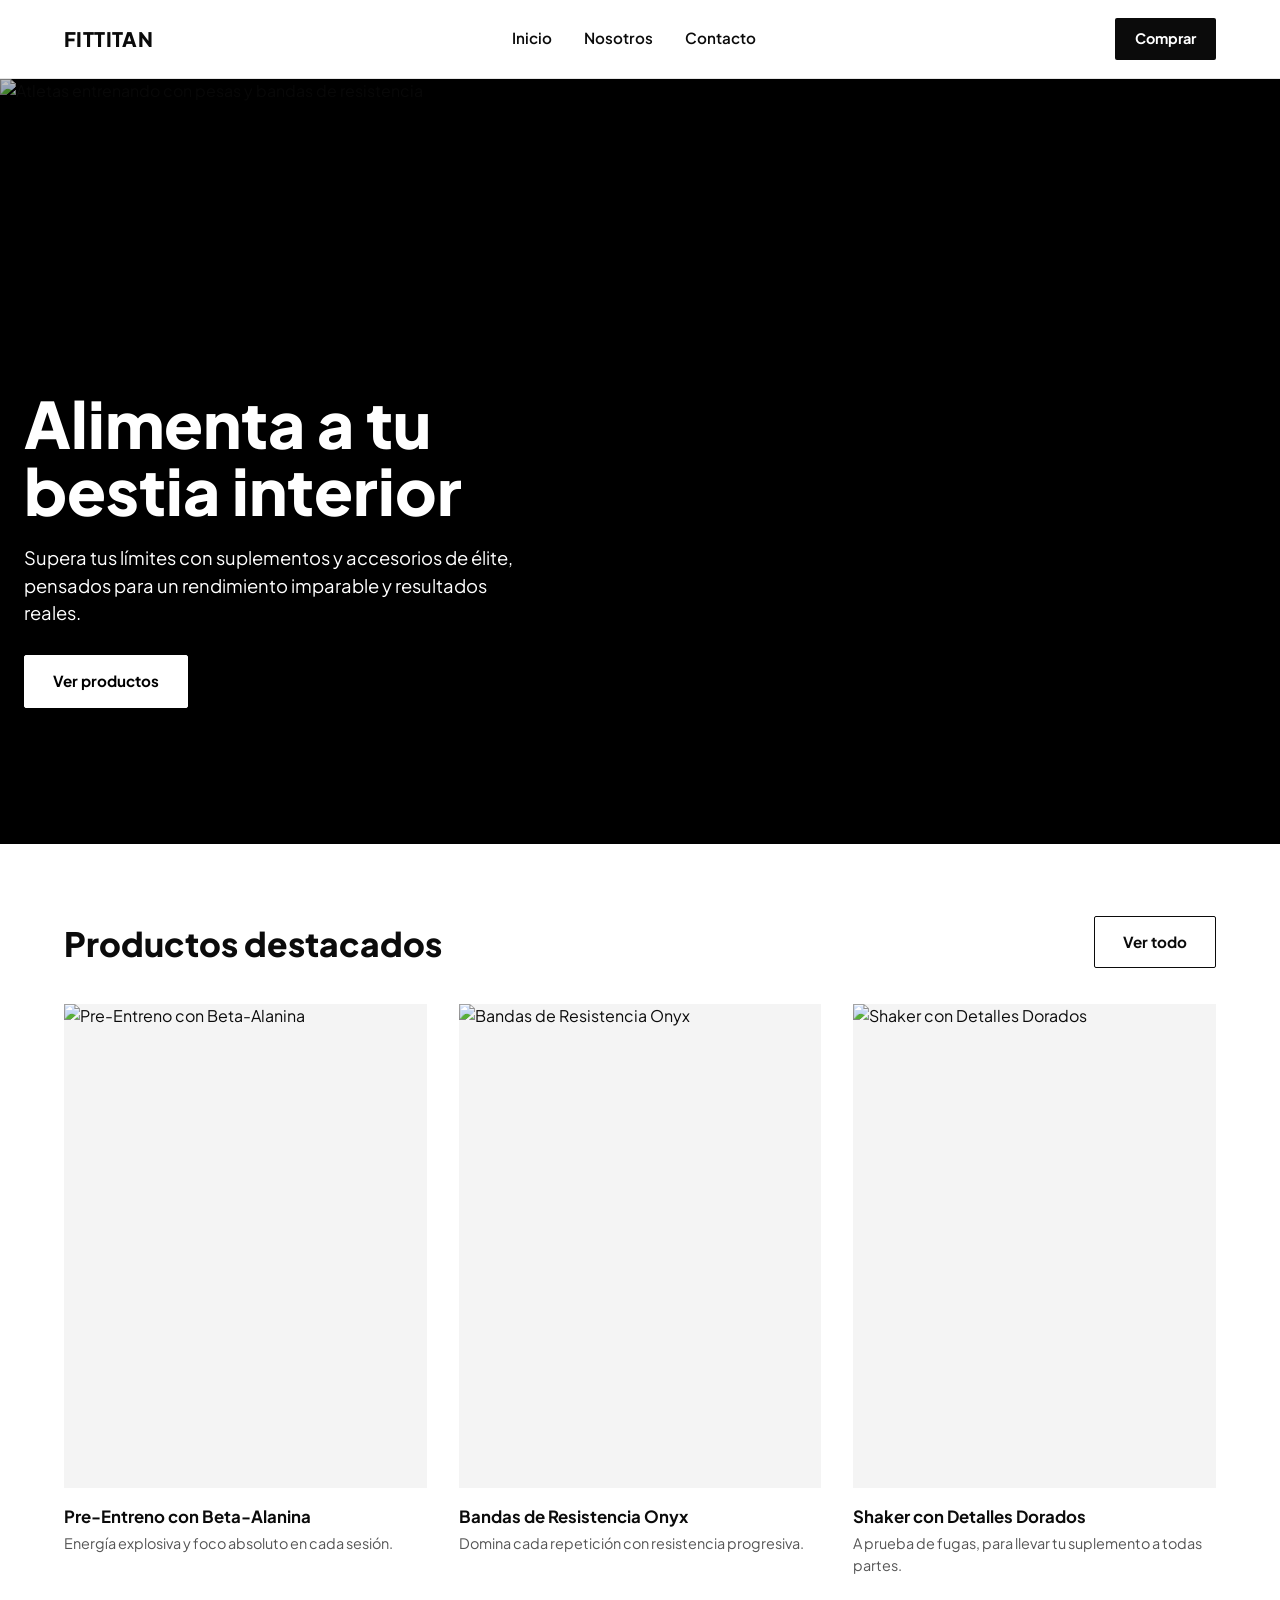
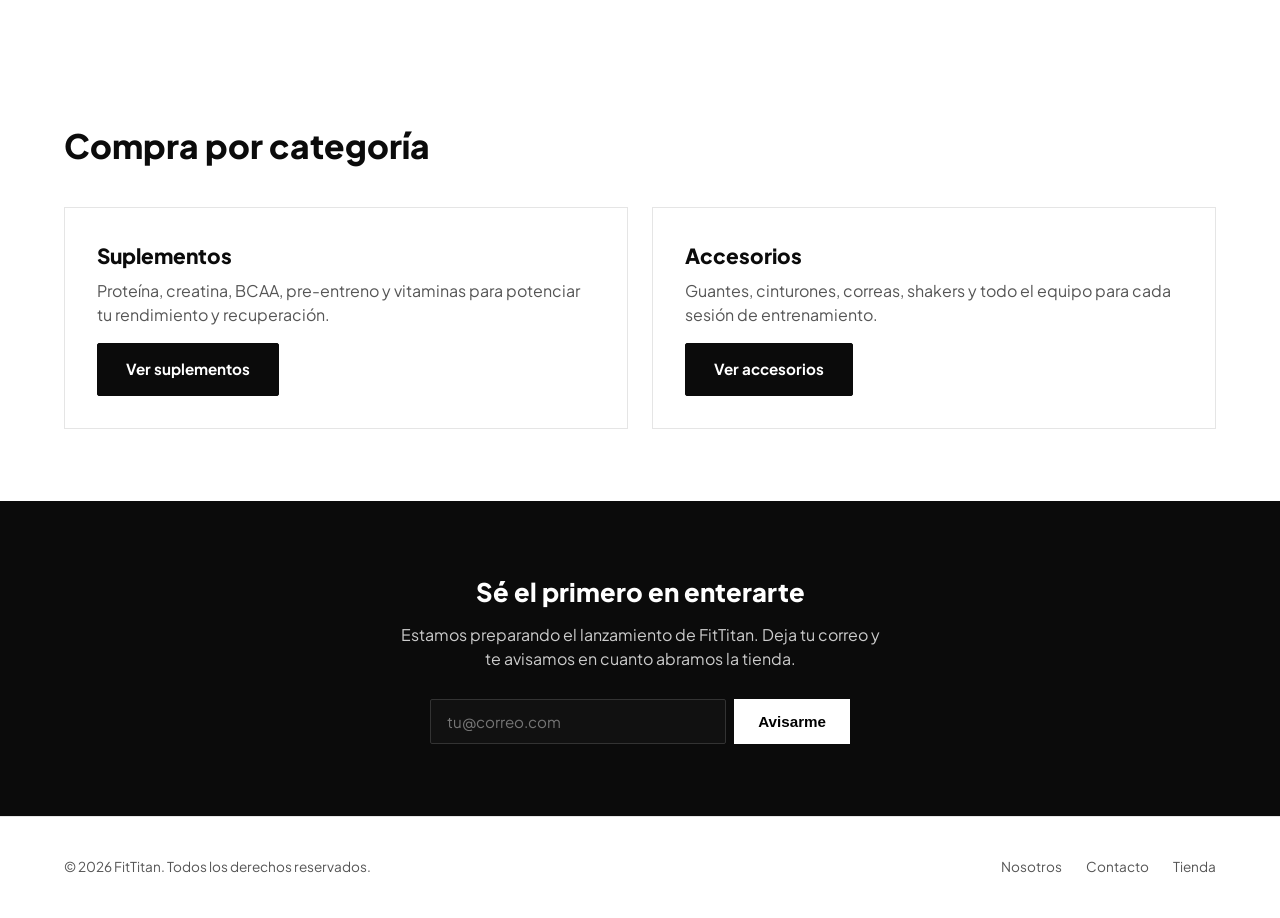
==== index.html @ 36bb078b "Initial FitTitan static site" ====
<!DOCTYPE html>
<html lang="es">
<head>
<meta charset="UTF-8">
<meta name="viewport" content="width=device-width, initial-scale=1.0">
<title>FitTitan — Suplementos y Accesorios Deportivos</title>
<meta name="description" content="FitTitan: suplementos y accesorios deportivos para todo tipo de atleta. Fuerza. Rendimiento. Sin excusas.">
<link rel="preconnect" href="https://fonts.googleapis.com">
<link rel="preconnect" href="https://fonts.gstatic.com" crossorigin>
<link href="https://fonts.googleapis.com/css2?family=Plus+Jakarta+Sans:wght@400;600;700;800&display=swap" rel="stylesheet">
<link rel="stylesheet" href="style.css">
</head>
<body>

<header class="site-header">
  <nav class="nav">
    <a href="index.html" class="logo">FITTITAN</a>
    <ul class="nav-links">
      <li><a href="index.html">Inicio</a></li>
      <li><a href="nosotros.html">Nosotros</a></li>
      <li><a href="contacto.html">Contacto</a></li>
    </ul>
    <a class="nav-cta" href="https://fittitan-fitness.myshopify.com/" target="_blank" rel="noopener">Comprar</a>
  </nav>
</header>

<section class="hero">
  <img class="bg" src="https://cdn.shopify.com/s/files/1/0814/9437/6633/files/34d7adc1df3192ed12bdfaa26356b9f7.png?v=1787614915" alt="Atletas entrenando con pesas y bandas de resistencia">
  <div class="hero-inner">
    <h1>Alimenta a tu bestia interior</h1>
    <p>Supera tus límites con suplementos y accesorios de élite, pensados para un rendimiento imparable y resultados reales.</p>
    <a class="btn btn-white" href="https://fittitan-fitness.myshopify.com/" target="_blank" rel="noopener">Ver productos</a>
  </div>
</section>

<section id="productos">
  <div class="wrap">
    <div class="section-head">
      <h2>Productos destacados</h2>
      <a class="btn btn-outline" href="https://fittitan-fitness.myshopify.com/" target="_blank" rel="noopener">Ver todo</a>
    </div>
    <div class="grid-3">
      <div class="card">
        <img src="https://cdn.shopify.com/s/files/1/0814/9437/6633/files/b5a27723343416ccb656608fe75a469c.png?v=1787614917" alt="Pre-Entreno con Beta-Alanina">
        <h3>Pre-Entreno con Beta-Alanina</h3>
        <p>Energía explosiva y foco absoluto en cada sesión.</p>
      </div>
      <div class="card">
        <img src="https://cdn.shopify.com/s/files/1/0814/9437/6633/files/88478accadc6502c0098ba748a84efc3.png?v=1787614918" alt="Bandas de Resistencia Onyx">
        <h3>Bandas de Resistencia Onyx</h3>
        <p>Domina cada repetición con resistencia progresiva.</p>
      </div>
      <div class="card">
        <img src="https://cdn.shopify.com/s/files/1/0814/9437/6633/files/41820521444b0ca82c34c3b4616d068d.png?v=1787614920" alt="Shaker con Detalles Dorados">
        <h3>Shaker con Detalles Dorados</h3>
        <p>A prueba de fugas, para llevar tu suplemento a todas partes.</p>
      </div>
    </div>
  </div>
</section>

<section>
  <div class="wrap">
    <div class="section-head">
      <h2>Compra por categoría</h2>
    </div>
    <div class="grid-2">
      <div class="cat-card">
        <h3>Suplementos</h3>
        <p>Proteína, creatina, BCAA, pre-entreno y vitaminas para potenciar tu rendimiento y recuperación.</p>
        <a class="btn" href="https://fittitan-fitness.myshopify.com/collections/suplementos" target="_blank" rel="noopener">Ver suplementos</a>
      </div>
      <div class="cat-card">
        <h3>Accesorios</h3>
        <p>Guantes, cinturones, correas, shakers y todo el equipo para cada sesión de entrenamiento.</p>
        <a class="btn" href="https://fittitan-fitness.myshopify.com/collections/accesorios" target="_blank" rel="noopener">Ver accesorios</a>
      </div>
    </div>
  </div>
</section>

<section class="dark">
  <div class="wrap">
    <h2>Sé el primero en enterarte</h2>
    <p>Estamos preparando el lanzamiento de FitTitan. Deja tu correo y te avisamos en cuanto abramos la tienda.</p>
    <form class="subscribe-form" action="https://formsubmit.co/hectoreduardosanchezcalderon@gmail.com" method="POST">
      <input type="hidden" name="_subject" value="Nueva suscripción — FitTitan">
      <input type="hidden" name="_captcha" value="false">
      <input type="hidden" name="_next" value="https://h4ct0r.github.io/fittitan/gracias.html">
      <input type="email" name="email" placeholder="tu@correo.com" required>
      <button type="submit">Avisarme</button>
    </form>
  </div>
</section>

<footer>
  <div class="wrap footer-inner">
    <span>&copy; 2026 FitTitan. Todos los derechos reservados.</span>
    <ul class="footer-links">
      <li><a href="nosotros.html">Nosotros</a></li>
      <li><a href="contacto.html">Contacto</a></li>
      <li><a href="https://fittitan-fitness.myshopify.com/" target="_blank" rel="noopener">Tienda</a></li>
    </ul>
  </div>
</footer>

</body>
</html>
---- style.css ----
:root{
  --black:#0b0b0b;
  --white:#ffffff;
  --gray:#555555;
  --gray-light:#f4f4f4;
  --accent:#fcc861;
  --border:#e5e5e5;
}
*{box-sizing:border-box;margin:0;padding:0;}
html{scroll-behavior:smooth;}
body{
  font-family:'Plus Jakarta Sans', -apple-system, BlinkMacSystemFont, 'Segoe UI', Roboto, sans-serif;
  color:var(--black);
  background:var(--white);
  line-height:1.5;
}
a{color:inherit;text-decoration:none;}
img{max-width:100%;display:block;}
.wrap{max-width:1200px;margin:0 auto;padding:0 24px;}

/* Header */
header.site-header{
  position:sticky;top:0;z-index:50;
  background:var(--white);
  border-bottom:1px solid var(--border);
}
.nav{
  display:flex;align-items:center;justify-content:space-between;
  padding:18px 24px;max-width:1200px;margin:0 auto;
}
.logo{font-weight:800;font-size:1.25rem;letter-spacing:0.02em;}
.nav-links{display:flex;gap:32px;list-style:none;font-size:0.95rem;font-weight:600;}
.nav-links a:hover{color:var(--gray);}
.nav-cta{
  background:var(--black);color:var(--white);
  padding:10px 20px;font-weight:700;font-size:0.9rem;
  border-radius:2px;
}
.nav-cta:hover{opacity:0.85;}

/* Hero */
.hero{
  position:relative;min-height:85vh;
  display:flex;align-items:flex-end;
  background:#000;
  overflow:hidden;
}
.hero img.bg{
  position:absolute;inset:0;width:100%;height:100%;object-fit:cover;
  opacity:0.75;
}
.hero-inner{
  position:relative;z-index:2;padding:0 24px 64px;max-width:640px;
}
.hero h1{
  color:#fff;font-size:clamp(2.5rem,6vw,4rem);font-weight:800;line-height:1.05;margin-bottom:20px;
}
.hero p{
  color:#fff;font-size:1.15rem;margin-bottom:28px;max-width:520px;
}
.btn{
  display:inline-block;background:var(--black);color:#fff;
  padding:14px 28px;font-weight:700;font-size:0.95rem;border-radius:2px;
  border:1px solid var(--black);
}
.btn:hover{opacity:0.85;}
.btn-outline{
  background:transparent;color:var(--black);border:1px solid var(--black);
}
.btn-white{background:#fff;color:#000;border:1px solid #fff;}

/* Section generic */
section{padding:72px 0;}
.section-head{
  display:flex;align-items:flex-end;justify-content:space-between;margin-bottom:36px;flex-wrap:wrap;gap:16px;
}
.section-head h2{font-size:clamp(1.6rem,3vw,2.1rem);font-weight:800;}

/* Product grid */
.grid-3{display:grid;grid-template-columns:repeat(3,1fr);gap:32px;}
.card img{width:100%;aspect-ratio:3/4;object-fit:cover;background:var(--gray-light);}
.card h3{margin-top:16px;font-size:1.05rem;font-weight:700;}
.card p{margin-top:4px;color:var(--gray);font-size:0.9rem;}

/* Categories */
.grid-2{display:grid;grid-template-columns:1fr 1fr;gap:24px;}
.cat-card{
  border:1px solid var(--border);padding:32px;
}
.cat-card h3{font-size:1.3rem;font-weight:800;margin-bottom:8px;}
.cat-card p{color:var(--gray);margin-bottom:16px;}

/* Dark section */
.dark{background:var(--black);color:#fff;text-align:center;}
.dark h2{font-size:1.6rem;font-weight:800;margin-bottom:12px;}
.dark p{color:#ccc;margin-bottom:28px;max-width:480px;margin-left:auto;margin-right:auto;}
.subscribe-form{display:flex;gap:8px;max-width:420px;margin:0 auto;flex-wrap:wrap;justify-content:center;}
.subscribe-form input[type=email]{
  flex:1;min-width:220px;padding:12px 16px;border:1px solid #333;background:#111;color:#fff;font-size:0.95rem;
}
.subscribe-form button{
  background:#fff;color:#000;border:none;padding:12px 24px;font-weight:700;cursor:pointer;font-size:0.95rem;
}

/* About page */
.about-hero{padding:96px 0 48px;text-align:center;}
.eyebrow{
  text-transform:uppercase;letter-spacing:0.08em;font-weight:700;font-size:0.85rem;color:var(--gray);margin-bottom:16px;
}
.about-hero h1{font-size:clamp(2rem,4vw,2.8rem);font-weight:800;margin-bottom:20px;}
.about-hero p{max-width:640px;margin:0 auto;color:var(--gray);font-size:1.05rem;}
.values{display:grid;grid-template-columns:repeat(3,1fr);gap:32px;padding:48px 0 96px;}
.values h3{font-weight:700;margin-bottom:8px;}
.values p{color:var(--gray);font-size:0.95rem;}

/* Contact page */
.contact-wrap{display:grid;grid-template-columns:1fr 1fr;gap:48px;padding:96px 0;align-items:start;}
.contact-wrap h1{font-size:clamp(1.8rem,3.5vw,2.4rem);font-weight:800;margin-bottom:16px;}
.contact-wrap p{color:var(--gray);margin-bottom:8px;}
form.contact-form{display:flex;flex-direction:column;gap:16px;}
.form-row{display:flex;gap:16px;}
.form-row > div{flex:1;}
label{display:block;font-size:0.85rem;font-weight:700;margin-bottom:6px;}
input[type=text],input[type=email],textarea{
  width:100%;padding:12px 14px;border:1px solid var(--border);font-size:0.95rem;font-family:inherit;border-radius:2px;
}
textarea{min-height:140px;resize:vertical;}
.contact-form button{
  align-self:flex-start;background:var(--black);color:#fff;border:none;
  padding:14px 32px;font-weight:700;font-size:0.95rem;cursor:pointer;border-radius:2px;
}
.contact-form button:hover{opacity:0.85;}

/* Footer */
footer{border-top:1px solid var(--border);padding:40px 0;}
.footer-inner{
  display:flex;justify-content:space-between;align-items:center;flex-wrap:wrap;gap:16px;
  font-size:0.85rem;color:var(--gray);
}
.footer-links{display:flex;gap:24px;list-style:none;}
.footer-links a:hover{color:var(--black);}

@media (max-width:800px){
  .nav-links{display:none;}
  .grid-3{grid-template-columns:1fr;}
  .grid-2{grid-template-columns:1fr;}
  .values{grid-template-columns:1fr;}
  .contact-wrap{grid-template-columns:1fr;}
  .form-row{flex-direction:column;}
}
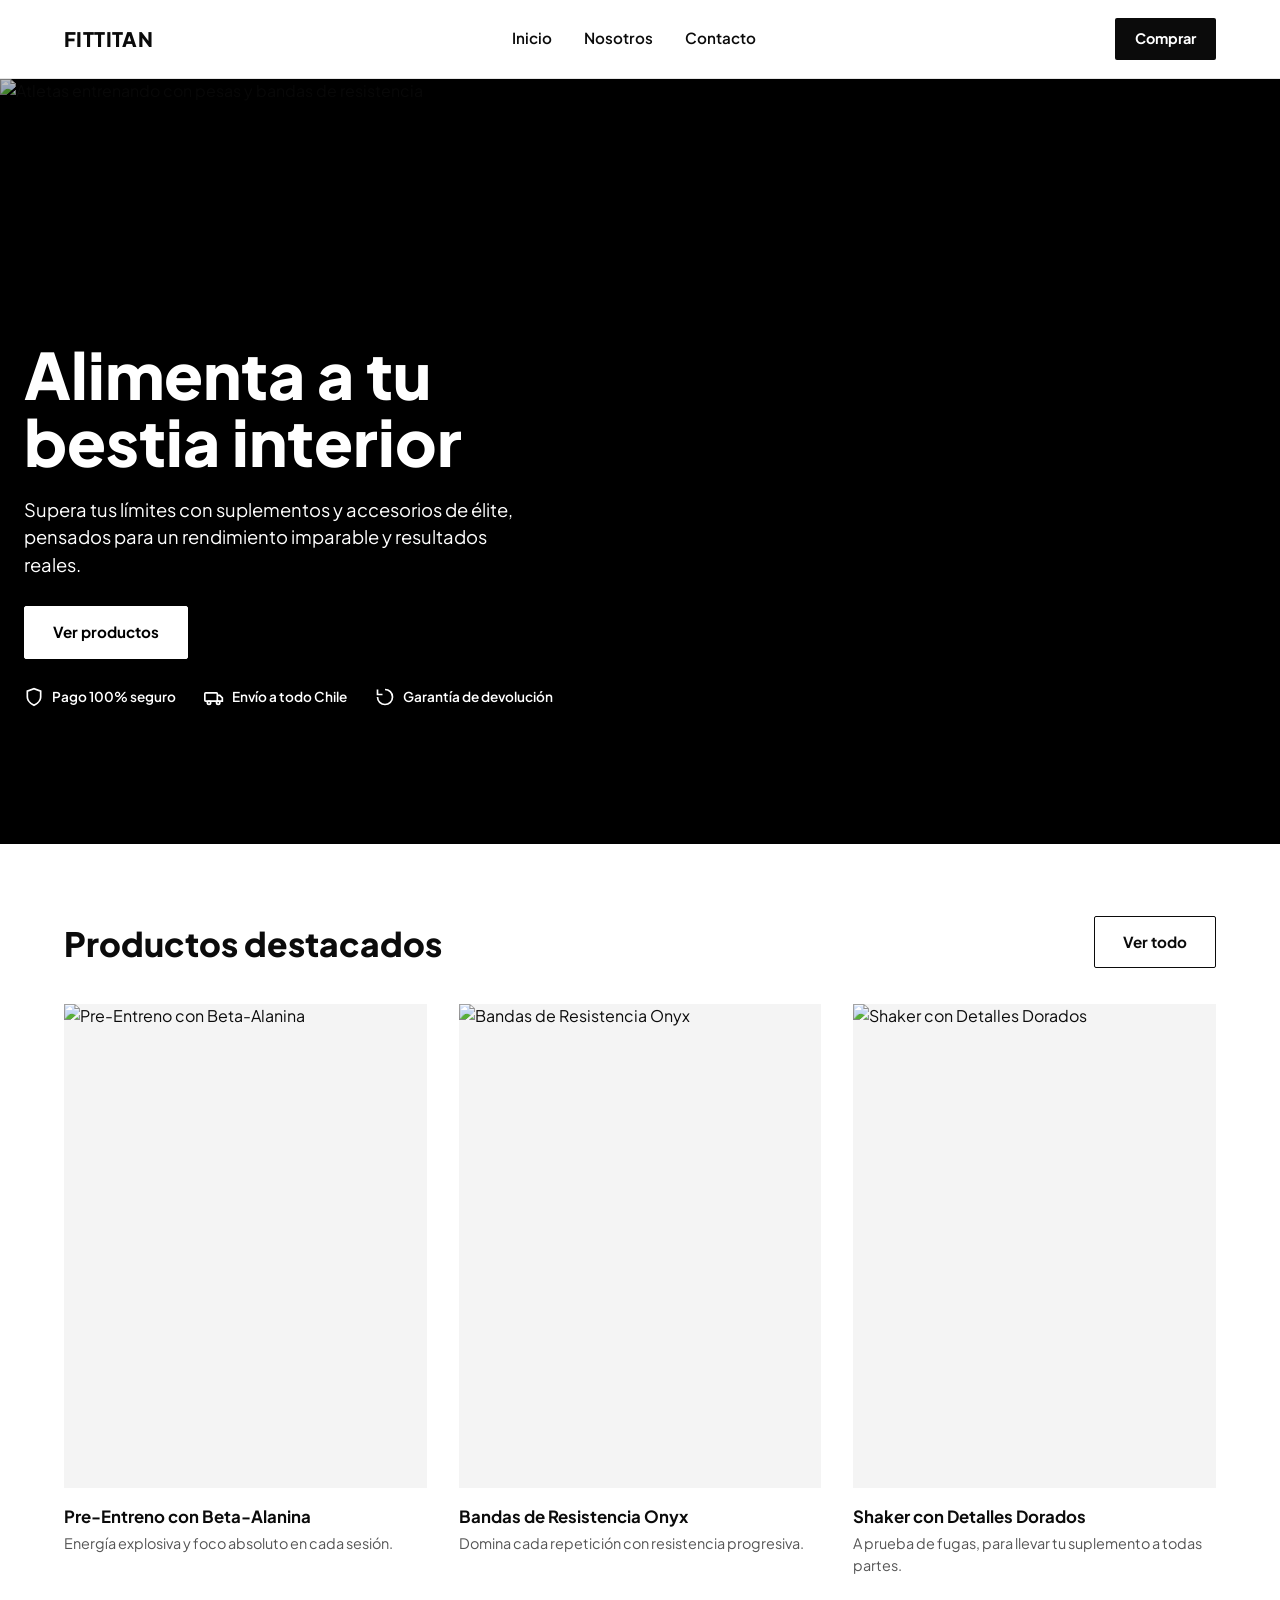
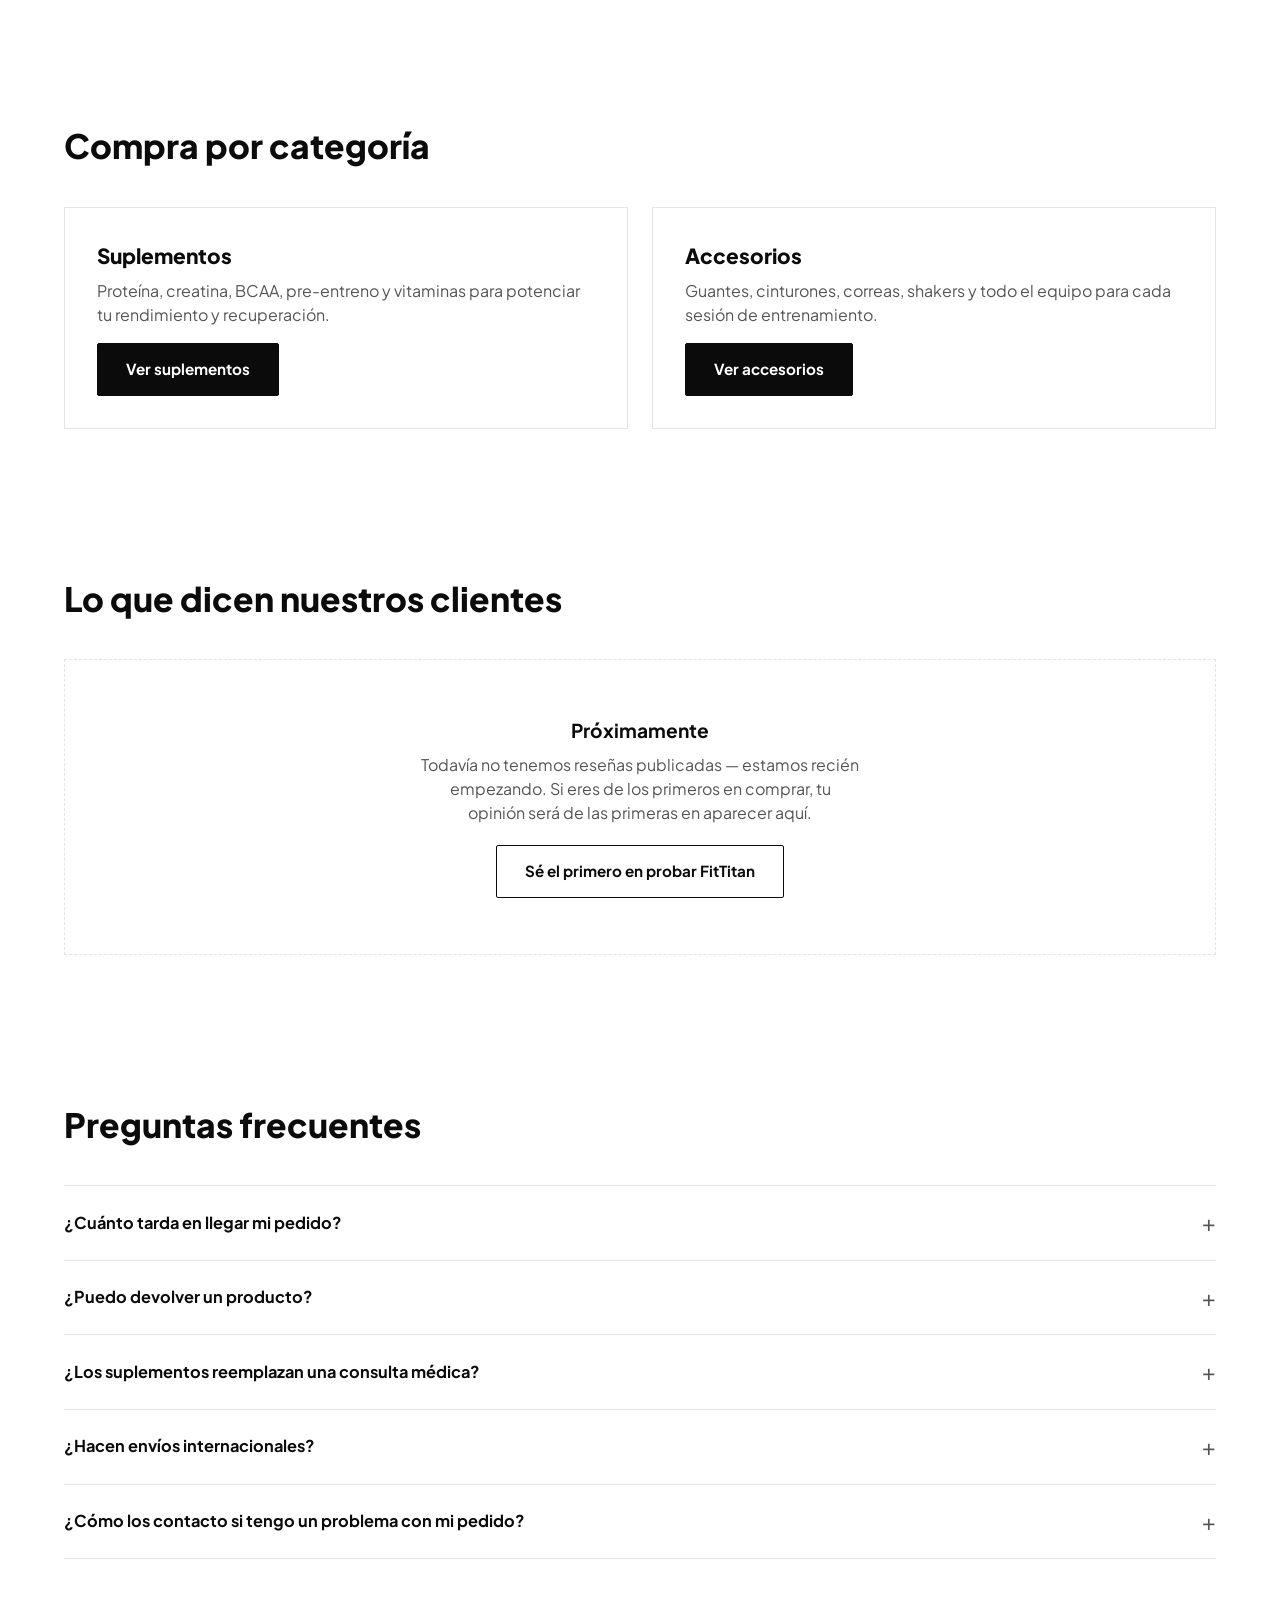
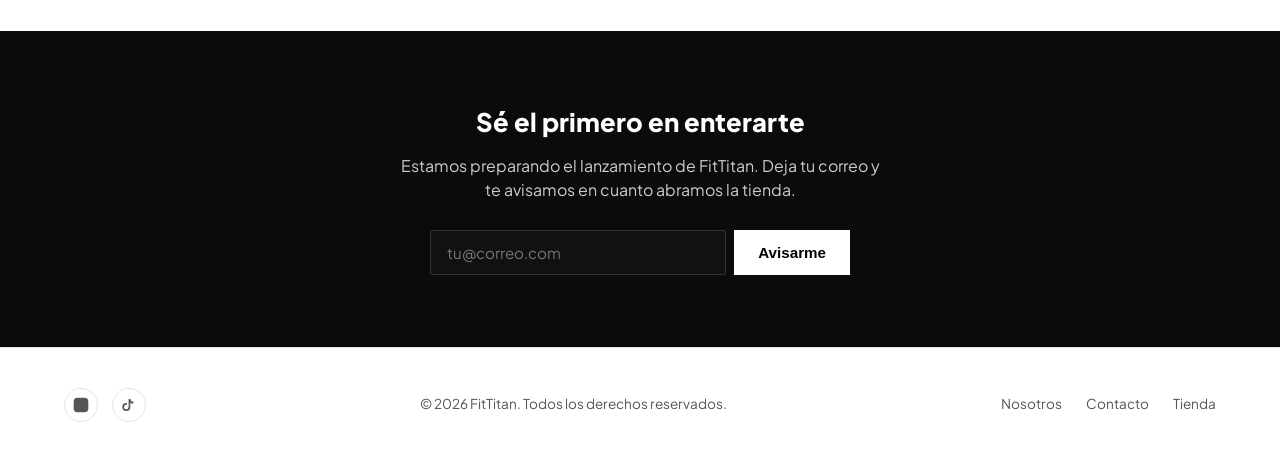
==== commit 295c130c: "Add FAQ, testimonial placeholder, trust badges, social icons" ====
--- a/index.html
+++ b/index.html
@@ -30,6 +30,11 @@
     <h1>Alimenta a tu bestia interior</h1>
     <p>Supera tus límites con suplementos y accesorios de élite, pensados para un rendimiento imparable y resultados reales.</p>
     <a class="btn btn-white" href="https://fittitan-fitness.myshopify.com/" target="_blank" rel="noopener">Ver productos</a>
+    <div class="trust-badges">
+      <span class="badge"><svg viewBox="0 0 24 24" stroke="currentColor" fill="none" stroke-width="2"><path d="M12 22s8-4 8-10V5l-8-3-8 3v7c0 6 8 10 8 10Z"/></svg>Pago 100% seguro</span>
+      <span class="badge"><svg viewBox="0 0 24 24" stroke="currentColor" fill="none" stroke-width="2"><rect x="1" y="7" width="15" height="10" rx="1"/><path d="M16 10h3l3 3v4h-6"/><circle cx="6" cy="19" r="2"/><circle cx="17" cy="19" r="2"/></svg>Envío a todo Chile</span>
+      <span class="badge"><svg viewBox="0 0 24 24" stroke="currentColor" fill="none" stroke-width="2"><path d="M3 12a9 9 0 1 0 9-9"/><path d="M3 3v6h6"/></svg>Garantía de devolución</span>
+    </div>
   </div>
 </section>
 
@@ -79,6 +84,49 @@
   </div>
 </section>
 
+<section>
+  <div class="wrap">
+    <div class="section-head">
+      <h2>Lo que dicen nuestros clientes</h2>
+    </div>
+    <div class="testimonial-placeholder">
+      <h3>Próximamente</h3>
+      <p>Todavía no tenemos reseñas publicadas — estamos recién empezando. Si eres de los primeros en comprar, tu opinión será de las primeras en aparecer aquí.</p>
+      <a class="btn btn-outline" href="https://fittitan-fitness.myshopify.com/" target="_blank" rel="noopener">Sé el primero en probar FitTitan</a>
+    </div>
+  </div>
+</section>
+
+<section>
+  <div class="wrap">
+    <div class="section-head">
+      <h2>Preguntas frecuentes</h2>
+    </div>
+    <div>
+      <details class="faq-item">
+        <summary>¿Cuánto tarda en llegar mi pedido?</summary>
+        <p>Los pedidos se procesan en 1 a 3 días hábiles. La entrega dentro de Chile toma entre 5 y 15 días hábiles según el producto y tu ubicación.</p>
+      </details>
+      <details class="faq-item">
+        <summary>¿Puedo devolver un producto?</summary>
+        <p>Sí, tienes 30 días desde la entrega. Los suplementos deben tener el sello original intacto; los accesorios, estar sin usar y en su empaque original.</p>
+      </details>
+      <details class="faq-item">
+        <summary>¿Los suplementos reemplazan una consulta médica?</summary>
+        <p>No. Nuestros suplementos no están destinados a diagnosticar, tratar, curar ni prevenir ninguna enfermedad. Consulta a un profesional de la salud antes de usarlos, especialmente si estás embarazada, en lactancia o tomas medicamentos.</p>
+      </details>
+      <details class="faq-item">
+        <summary>¿Hacen envíos internacionales?</summary>
+        <p>Sí, hacemos envíos internacionales con un costo fijo calculado en el checkout de nuestra tienda.</p>
+      </details>
+      <details class="faq-item">
+        <summary>¿Cómo los contacto si tengo un problema con mi pedido?</summary>
+        <p>Escríbenos desde nuestra <a href="contacto.html">página de contacto</a> indicando tu número de pedido y te responderemos lo antes posible.</p>
+      </details>
+    </div>
+  </div>
+</section>
+
 <section class="dark">
   <div class="wrap">
     <h2>Sé el primero en enterarte</h2>
@@ -95,6 +143,10 @@
 
 <footer>
   <div class="wrap footer-inner">
+    <div class="social-icons">
+      <a href="#" title="Instagram (proximamente)" onclick="return false;"><svg viewBox="0 0 24 24" fill="none" stroke="currentColor" stroke-width="2"><rect x="2" y="2" width="20" height="20" rx="5"/><circle cx="12" cy="12" r="4"/><circle cx="17.5" cy="6.5" r="1"/></svg></a>
+      <a href="#" title="TikTok (proximamente)" onclick="return false;"><svg viewBox="0 0 24 24" fill="currentColor"><path d="M14 3c.4 2.2 2 4 4.5 4.3V10c-1.6 0-3.1-.5-4.5-1.4V15a6 6 0 1 1-6-6c.3 0 .7 0 1 .1v2.6a3.4 3.4 0 1 0 2.4 3.3V3h2.6Z"/></svg></a>
+    </div>
     <span>&copy; 2026 FitTitan. Todos los derechos reservados.</span>
     <ul class="footer-links">
       <li><a href="nosotros.html">Nosotros</a></li>
--- a/style.css
+++ b/style.css
@@ -139,6 +139,41 @@
 }
 .footer-links{display:flex;gap:24px;list-style:none;}
 .footer-links a:hover{color:var(--black);}
+.social-icons{display:flex;gap:14px;}
+.social-icons a{
+  width:34px;height:34px;border:1px solid var(--border);border-radius:50%;
+  display:flex;align-items:center;justify-content:center;
+  color:var(--gray);cursor:default;
+}
+.social-icons svg{width:16px;height:16px;fill:currentColor;}
+
+/* Trust badges */
+.trust-badges{
+  display:flex;gap:28px;flex-wrap:wrap;margin-top:28px;
+}
+.trust-badges .badge{
+  display:flex;align-items:center;gap:8px;color:#fff;font-size:0.85rem;font-weight:600;
+}
+.trust-badges svg{width:20px;height:20px;flex-shrink:0;}
+
+/* FAQ */
+.faq-item{border-top:1px solid var(--border);padding:20px 0;}
+.faq-item:last-child{border-bottom:1px solid var(--border);}
+.faq-item summary{
+  cursor:pointer;font-weight:700;font-size:1.02rem;list-style:none;
+  display:flex;justify-content:space-between;align-items:center;
+}
+.faq-item summary::-webkit-details-marker{display:none;}
+.faq-item summary::after{content:"+";font-size:1.4rem;font-weight:400;color:var(--gray);}
+.faq-item[open] summary::after{content:"\2212";}
+.faq-item p{margin-top:12px;color:var(--gray);font-size:0.95rem;line-height:1.6;}
+
+/* Testimonials placeholder */
+.testimonial-placeholder{
+  border:1px dashed var(--border);padding:56px 32px;text-align:center;
+}
+.testimonial-placeholder h3{font-size:1.2rem;font-weight:700;margin-bottom:8px;}
+.testimonial-placeholder p{color:var(--gray);max-width:440px;margin:0 auto 20px;}
 
 @media (max-width:800px){
   .nav-links{display:none;}
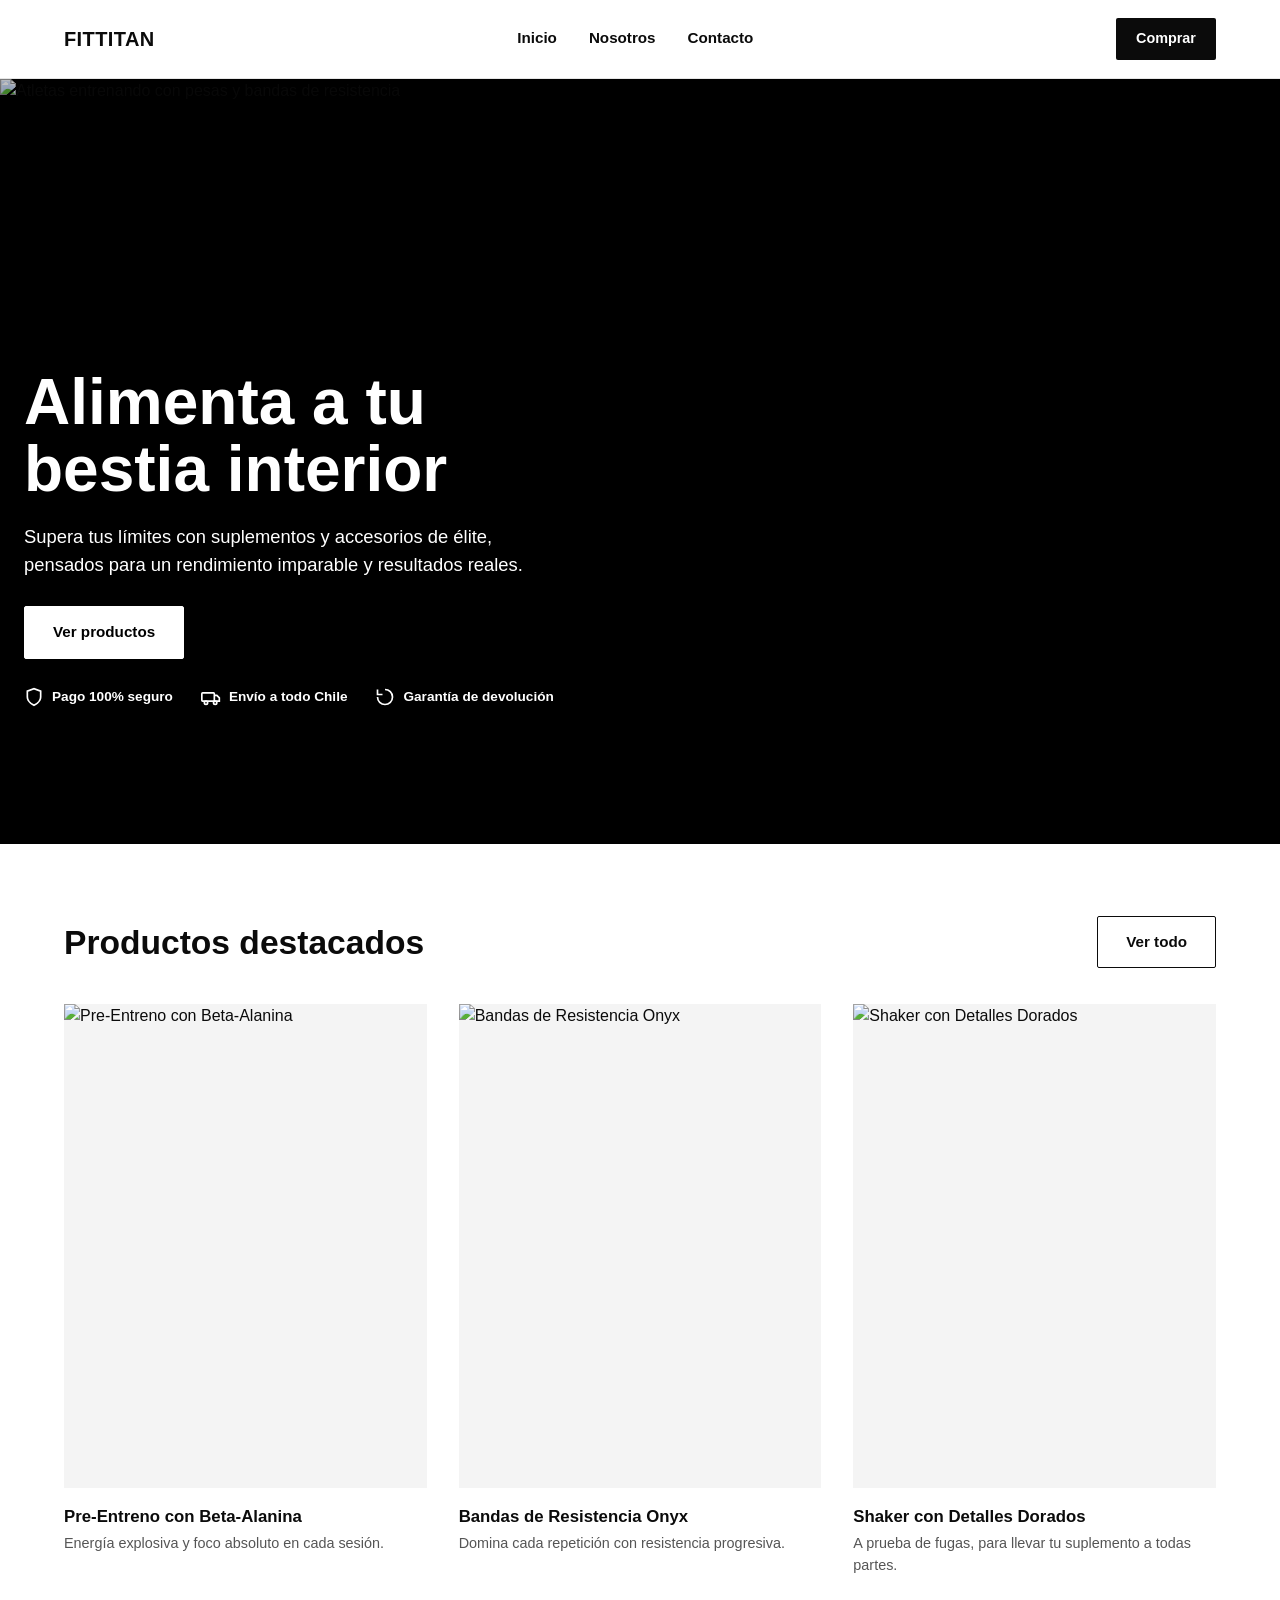
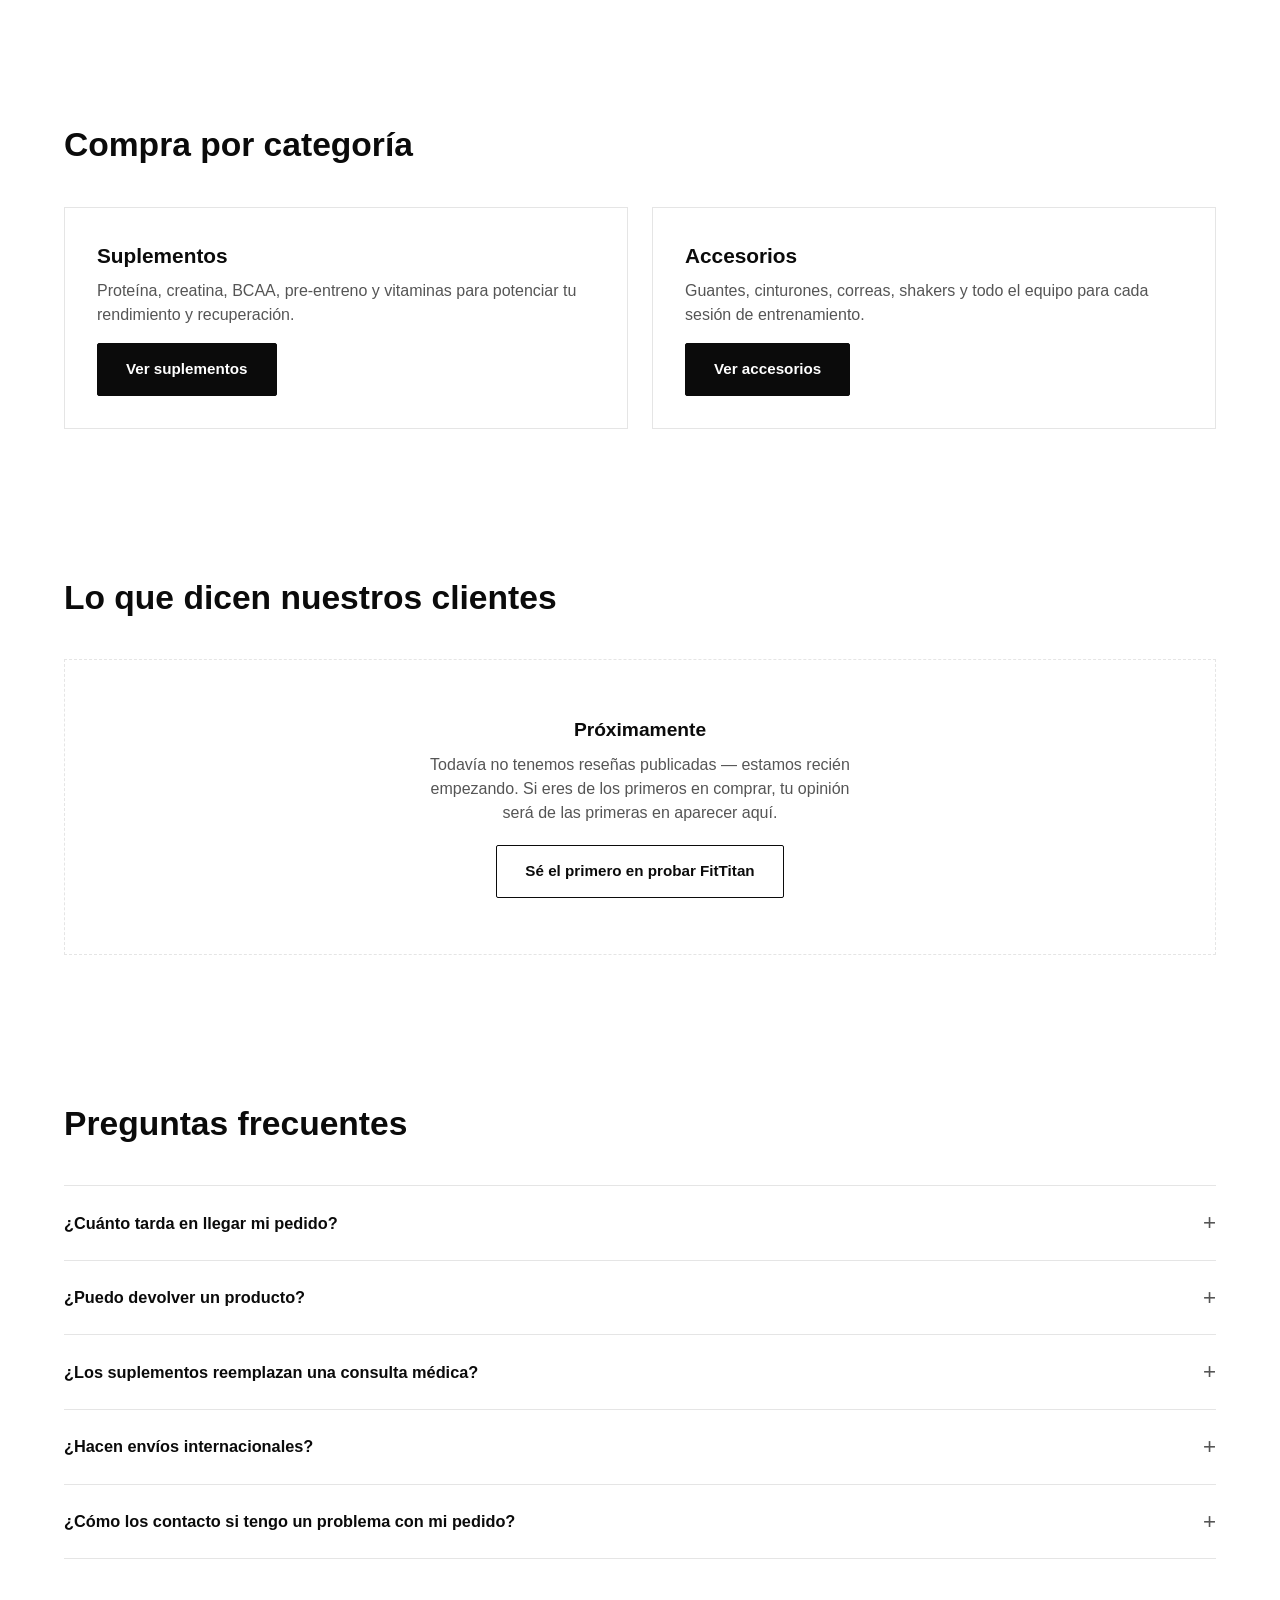
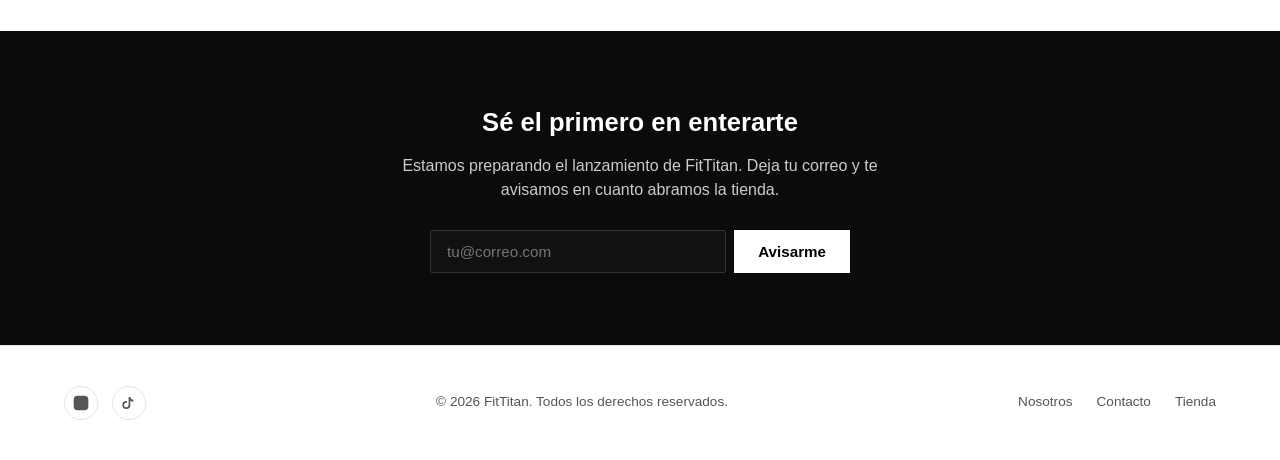
==== commit 73808fba: "Harden site security: strict CSP, no inline scripts/handlers, anti-spam honeypot, safer external lin" ====
--- a/index.html
+++ b/index.html
@@ -9,6 +9,11 @@
 <link rel="preconnect" href="https://fonts.gstatic.com" crossorigin>
 <link href="https://fonts.googleapis.com/css2?family=Plus+Jakarta+Sans:wght@400;600;700;800&display=swap" rel="stylesheet">
 <link rel="stylesheet" href="style.css">
+<meta http-equiv="Content-Security-Policy" content="default-src 'self'; script-src 'self' https://www.googletagmanager.com; style-src 'self' https://fonts.googleapis.com; font-src https://fonts.gstatic.com; img-src 'self' https://cdn.shopify.com https://www.googletagmanager.com https://www.google-analytics.com data:; connect-src 'self' https://feyuhevjtdwoxxvihcgt.supabase.co https://www.google-analytics.com https://region1.google-analytics.com https://analytics.google.com; form-action 'self' https://formsubmit.co; frame-ancestors 'none'; base-uri 'self'; object-src 'none';">
+<meta name="referrer" content="strict-origin-when-cross-origin">
+<!-- Google tag (gtag.js) -->
+<script async src="https://www.googletagmanager.com/gtag/js?id=G-F2EWY2169Z"></script>
+<script src="ga-init.js"></script>
 </head>
 <body>
 
@@ -20,7 +25,7 @@
       <li><a href="nosotros.html">Nosotros</a></li>
       <li><a href="contacto.html">Contacto</a></li>
     </ul>
-    <a class="nav-cta" href="https://fittitan-fitness.myshopify.com/" target="_blank" rel="noopener">Comprar</a>
+    <a class="nav-cta" href="https://fittitan-fitness.myshopify.com/" target="_blank" rel="noopener noreferrer">Comprar</a>
   </nav>
 </header>
 
@@ -29,7 +34,7 @@
   <div class="hero-inner">
     <h1>Alimenta a tu bestia interior</h1>
     <p>Supera tus límites con suplementos y accesorios de élite, pensados para un rendimiento imparable y resultados reales.</p>
-    <a class="btn btn-white" href="https://fittitan-fitness.myshopify.com/" target="_blank" rel="noopener">Ver productos</a>
+    <a class="btn btn-white" href="https://fittitan-fitness.myshopify.com/" target="_blank" rel="noopener noreferrer">Ver productos</a>
     <div class="trust-badges">
       <span class="badge"><svg viewBox="0 0 24 24" stroke="currentColor" fill="none" stroke-width="2"><path d="M12 22s8-4 8-10V5l-8-3-8 3v7c0 6 8 10 8 10Z"/></svg>Pago 100% seguro</span>
       <span class="badge"><svg viewBox="0 0 24 24" stroke="currentColor" fill="none" stroke-width="2"><rect x="1" y="7" width="15" height="10" rx="1"/><path d="M16 10h3l3 3v4h-6"/><circle cx="6" cy="19" r="2"/><circle cx="17" cy="19" r="2"/></svg>Envío a todo Chile</span>
@@ -42,7 +47,7 @@
   <div class="wrap">
     <div class="section-head">
       <h2>Productos destacados</h2>
-      <a class="btn btn-outline" href="https://fittitan-fitness.myshopify.com/" target="_blank" rel="noopener">Ver todo</a>
+      <a class="btn btn-outline" href="https://fittitan-fitness.myshopify.com/" target="_blank" rel="noopener noreferrer">Ver todo</a>
     </div>
     <div class="grid-3">
       <div class="card">
@@ -73,12 +78,12 @@
       <div class="cat-card">
         <h3>Suplementos</h3>
         <p>Proteína, creatina, BCAA, pre-entreno y vitaminas para potenciar tu rendimiento y recuperación.</p>
-        <a class="btn" href="https://fittitan-fitness.myshopify.com/collections/suplementos" target="_blank" rel="noopener">Ver suplementos</a>
+        <a class="btn" href="https://fittitan-fitness.myshopify.com/collections/suplementos" target="_blank" rel="noopener noreferrer">Ver suplementos</a>
       </div>
       <div class="cat-card">
         <h3>Accesorios</h3>
         <p>Guantes, cinturones, correas, shakers y todo el equipo para cada sesión de entrenamiento.</p>
-        <a class="btn" href="https://fittitan-fitness.myshopify.com/collections/accesorios" target="_blank" rel="noopener">Ver accesorios</a>
+        <a class="btn" href="https://fittitan-fitness.myshopify.com/collections/accesorios" target="_blank" rel="noopener noreferrer">Ver accesorios</a>
       </div>
     </div>
   </div>
@@ -92,7 +97,7 @@
     <div class="testimonial-placeholder">
       <h3>Próximamente</h3>
       <p>Todavía no tenemos reseñas publicadas — estamos recién empezando. Si eres de los primeros en comprar, tu opinión será de las primeras en aparecer aquí.</p>
-      <a class="btn btn-outline" href="https://fittitan-fitness.myshopify.com/" target="_blank" rel="noopener">Sé el primero en probar FitTitan</a>
+      <a class="btn btn-outline" href="https://fittitan-fitness.myshopify.com/" target="_blank" rel="noopener noreferrer">Sé el primero en probar FitTitan</a>
     </div>
   </div>
 </section>
@@ -135,7 +140,8 @@
       <input type="hidden" name="_subject" value="Nueva suscripción — FitTitan">
       <input type="hidden" name="_captcha" value="false">
       <input type="hidden" name="_next" value="https://h4ct0r.github.io/fittitan/gracias.html">
-      <input type="email" name="email" placeholder="tu@correo.com" required>
+      <input type="text" name="_honey" class="hp" tabindex="-1" autocomplete="off">
+      <input type="email" id="newsletter-email" name="email" placeholder="tu@correo.com" required>
       <button type="submit">Avisarme</button>
     </form>
   </div>
@@ -144,17 +150,20 @@
 <footer>
   <div class="wrap footer-inner">
     <div class="social-icons">
-      <a href="#" title="Instagram (proximamente)" onclick="return false;"><svg viewBox="0 0 24 24" fill="none" stroke="currentColor" stroke-width="2"><rect x="2" y="2" width="20" height="20" rx="5"/><circle cx="12" cy="12" r="4"/><circle cx="17.5" cy="6.5" r="1"/></svg></a>
-      <a href="#" title="TikTok (proximamente)" onclick="return false;"><svg viewBox="0 0 24 24" fill="currentColor"><path d="M14 3c.4 2.2 2 4 4.5 4.3V10c-1.6 0-3.1-.5-4.5-1.4V15a6 6 0 1 1-6-6c.3 0 .7 0 1 .1v2.6a3.4 3.4 0 1 0 2.4 3.3V3h2.6Z"/></svg></a>
+      <span class="social-icon" title="Instagram (proximamente)"><svg viewBox="0 0 24 24" fill="none" stroke="currentColor" stroke-width="2"><rect x="2" y="2" width="20" height="20" rx="5"/><circle cx="12" cy="12" r="4"/><circle cx="17.5" cy="6.5" r="1"/></svg></span>
+      <span class="social-icon" title="TikTok (proximamente)"><svg viewBox="0 0 24 24" fill="currentColor"><path d="M14 3c.4 2.2 2 4 4.5 4.3V10c-1.6 0-3.1-.5-4.5-1.4V15a6 6 0 1 1-6-6c.3 0 .7 0 1 .1v2.6a3.4 3.4 0 1 0 2.4 3.3V3h2.6Z"/></svg></span>
     </div>
     <span>&copy; 2026 FitTitan. Todos los derechos reservados.</span>
     <ul class="footer-links">
       <li><a href="nosotros.html">Nosotros</a></li>
       <li><a href="contacto.html">Contacto</a></li>
-      <li><a href="https://fittitan-fitness.myshopify.com/" target="_blank" rel="noopener">Tienda</a></li>
+      <li><a href="https://fittitan-fitness.myshopify.com/" target="_blank" rel="noopener noreferrer">Tienda</a></li>
     </ul>
   </div>
 </footer>
 
+<script src="supabase.js"></script>
+<script src="index-forms.js"></script>
+
 </body>
 </html>
--- a/style.css
+++ b/style.css
@@ -7,6 +7,7 @@
   --border:#e5e5e5;
 }
 *{box-sizing:border-box;margin:0;padding:0;}
+.hp{position:absolute;left:-9999px;width:1px;height:1px;overflow:hidden;}
 html{scroll-behavior:smooth;}
 body{
   font-family:'Plus Jakarta Sans', -apple-system, BlinkMacSystemFont, 'Segoe UI', Roboto, sans-serif;
@@ -140,7 +141,7 @@
 .footer-links{display:flex;gap:24px;list-style:none;}
 .footer-links a:hover{color:var(--black);}
 .social-icons{display:flex;gap:14px;}
-.social-icons a{
+.social-icons .social-icon{
   width:34px;height:34px;border:1px solid var(--border);border-radius:50%;
   display:flex;align-items:center;justify-content:center;
   color:var(--gray);cursor:default;
